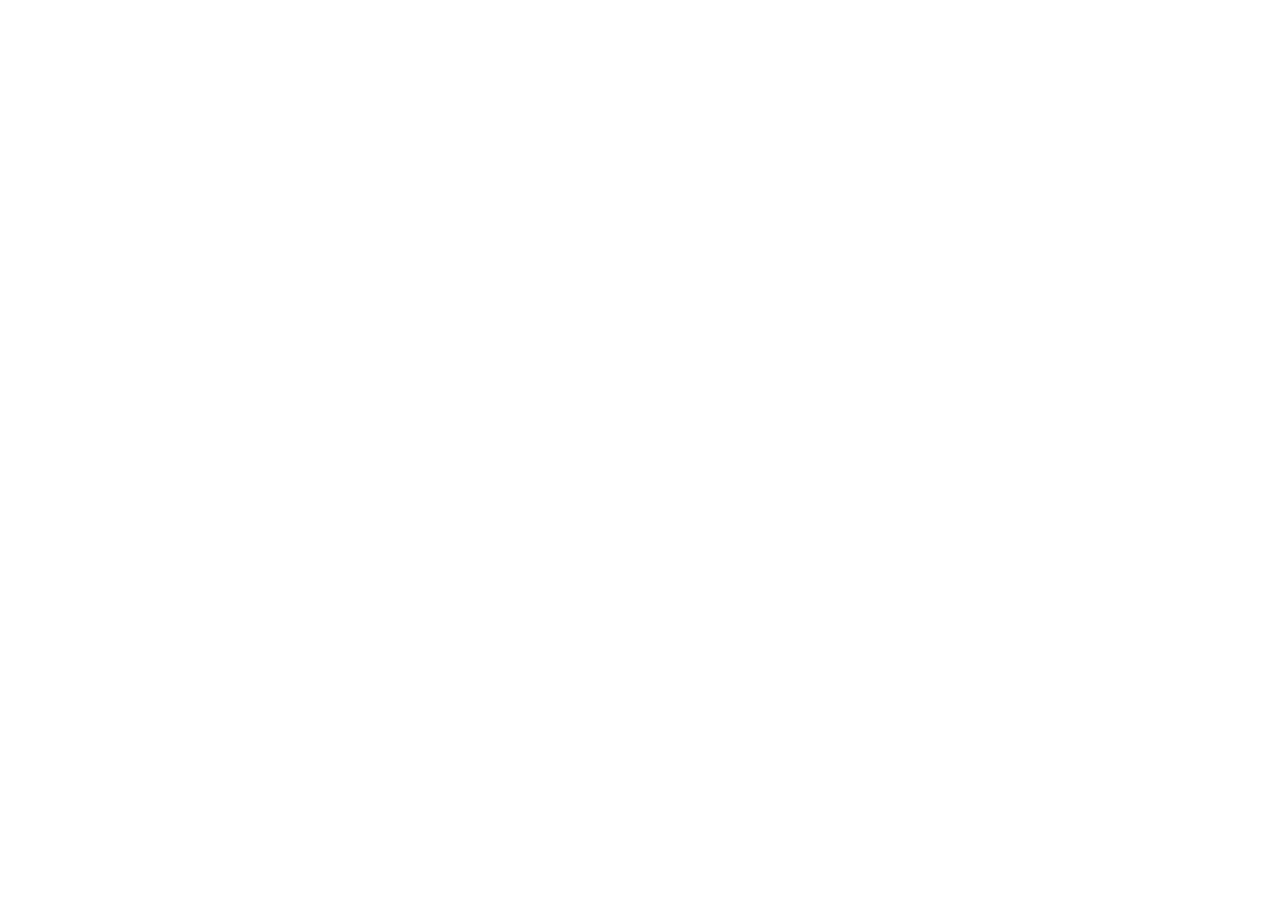
==== index.html @ 58d66c74 "created index and style.css" ====
<!DOCTYPE html>
<html lang="en">
<head>
    <meta charset="UTF-8">
    <meta name="viewport" content="width=device-width, initial-scale=1.0">
    <title>Restaurang Savoy Malmlö</title>
    <link rel="stylesheet" href="style/style.css">
</head>
<body>
    
</body>
</html>
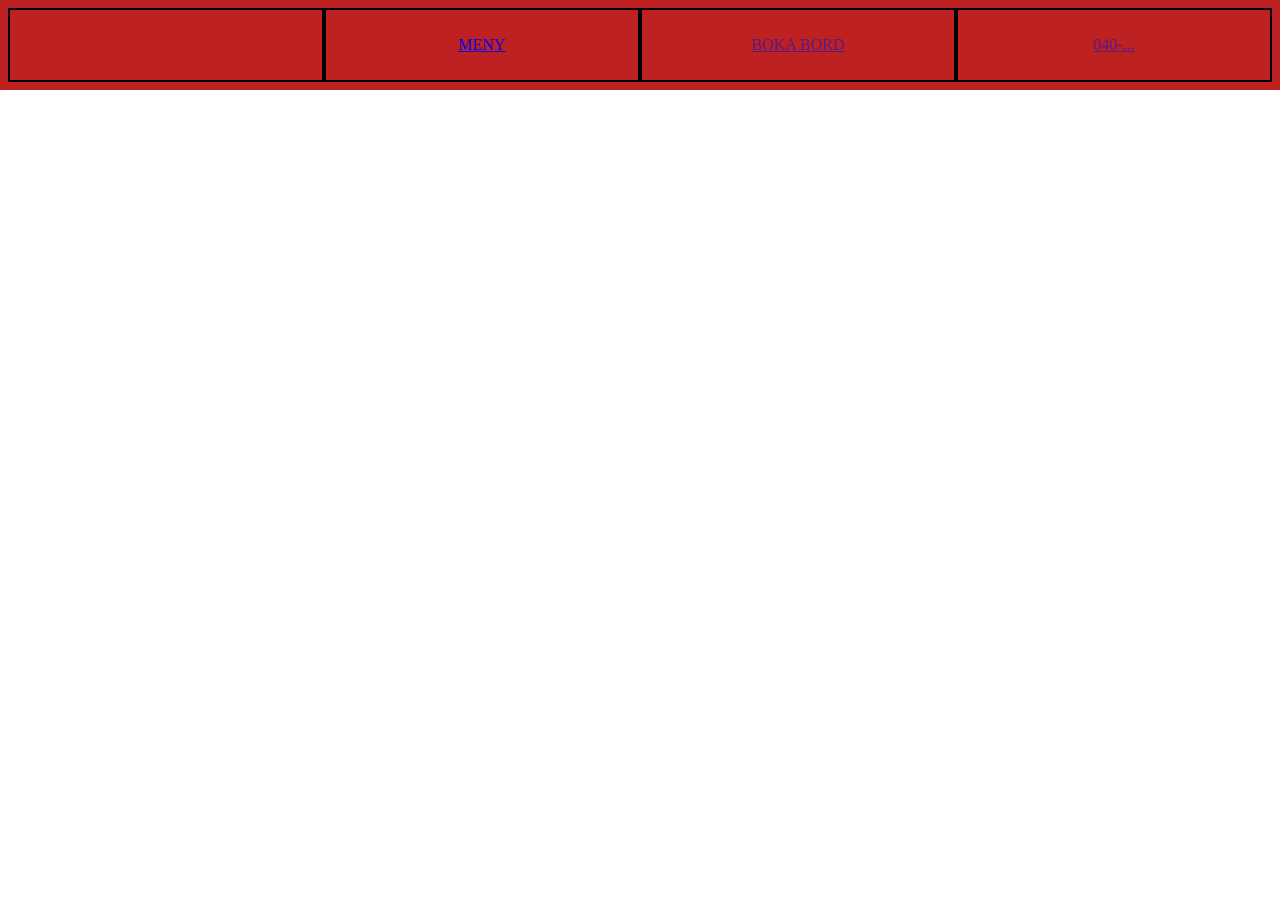
==== commit a54273aa: "made navbar" ====
--- a/index.html
+++ b/index.html
@@ -3,10 +3,21 @@
 <head>
     <meta charset="UTF-8">
     <meta name="viewport" content="width=device-width, initial-scale=1.0">
-    <title>Restaurang Savoy Malmlö</title>
+    <title>Restaurang Savoy i Malmlö</title>
     <link rel="stylesheet" href="style/style.css">
 </head>
 <body>
-    
+    <nav>
+            <img id="nav-image" src="//unsplash.it/100/100" alt="">
+            <a id="nav-menu" href="#">MENY</a>
+            <a class="nav-button" href="">BOKA BORD</a>
+            <a class="nav-button" href="">040-...</a>
+    </nav>
+    <main id="homepage-main">
+
+    </main>
+    <footer>
+
+    </footer>
 </body>
 </html>
--- a/style/style.css
+++ b/style/style.css
@@ -0,0 +1,37 @@
+:root {
+    --theme-color-0: rgb(189, 33, 33);
+    --theme-color-1: rgb(254, 144, 111);
+    --theme-color-2: rgb(255, 196, 0);
+    --theme-color-3: rgb(255, 235, 235);
+    --theme-color-4: gray;
+}
+
+* {
+    margin: 0;
+    padding: 0;
+    box-sizing: border-box;
+}
+
+nav {
+    display: flex;
+    flex-direction: row;
+    background-color: var(--theme-color-0);
+    height: 10vh;
+    width: 100vw;
+    padding: .5em;
+}
+
+#nav-image, #nav-menu, .nav-button {
+    border: 2px solid black;
+    flex: 1 1 0;
+}
+
+#nav-menu, .nav-button {
+    text-align: center;
+    align-content: center;
+    font-style: none;
+}
+
+
+
+
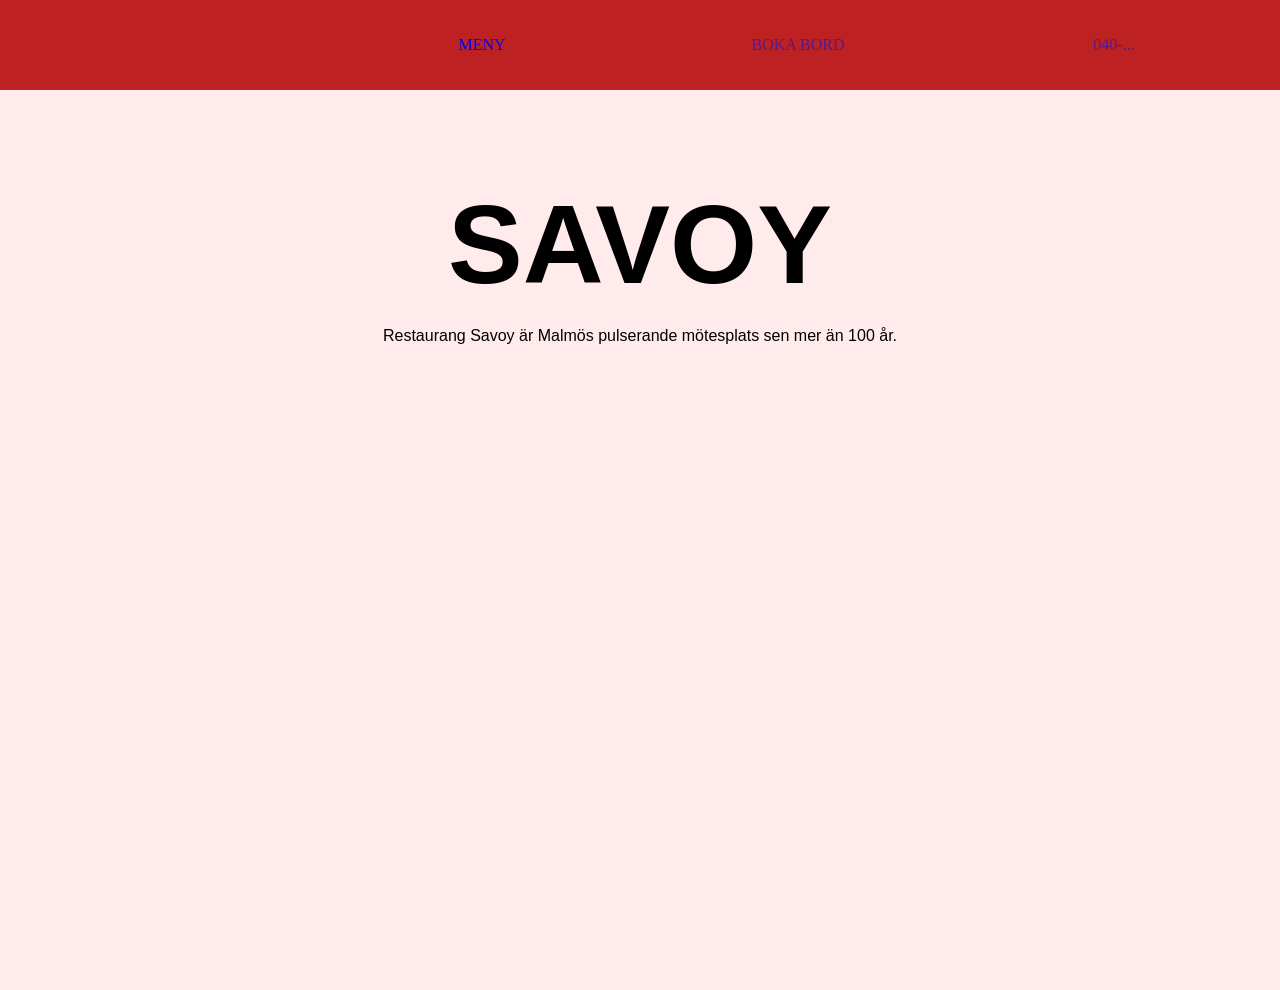
==== commit a932a1cc: "added main to homepage with styled text" ====
--- a/index.html
+++ b/index.html
@@ -8,12 +8,15 @@
 </head>
 <body>
     <nav>
-            <img id="nav-image" src="//unsplash.it/100/100" alt="">
+            <a id="nav-image" href="#"><img  src="//unsplash.it/100/40" alt=""></a>
             <a id="nav-menu" href="#">MENY</a>
             <a class="nav-button" href="">BOKA BORD</a>
             <a class="nav-button" href="">040-...</a>
     </nav>
     <main id="homepage-main">
+        <h1>SAVOY</h1>
+        <p>Restaurang Savoy är Malmös pulserande mötesplats sen mer än 100 år.</p>
+        
 
     </main>
     <footer>
--- a/style/style.css
+++ b/style/style.css
@@ -22,16 +22,32 @@
 }
 
 #nav-image, #nav-menu, .nav-button {
-    border: 2px solid black;
+    /* border: 2px solid black; */
     flex: 1 1 0;
 }
 
 #nav-menu, .nav-button {
     text-align: center;
     align-content: center;
-    font-style: none;
+    text-decoration: none;
 }
 
+main {
+    width: 100vw;
+    min-height: 100vh;
+    background-color: var(--theme-color-3);
+}
 
+#homepage-main h1 {
+    font-family: 'Franklin Gothic Medium', 'Arial Narrow', Arial, sans-serif;
+    font-size: 7rem;
+    padding: 10vh 0 2vh 0;
+    text-align: center;
+}
 
-
+#homepage-main p {
+    font-family: 'Franklin Gothic Medium', 'Arial Narrow', Arial, sans-serif;
+    font-size: 1rem;
+    padding-inline: 5rem;
+    text-align: center;
+}
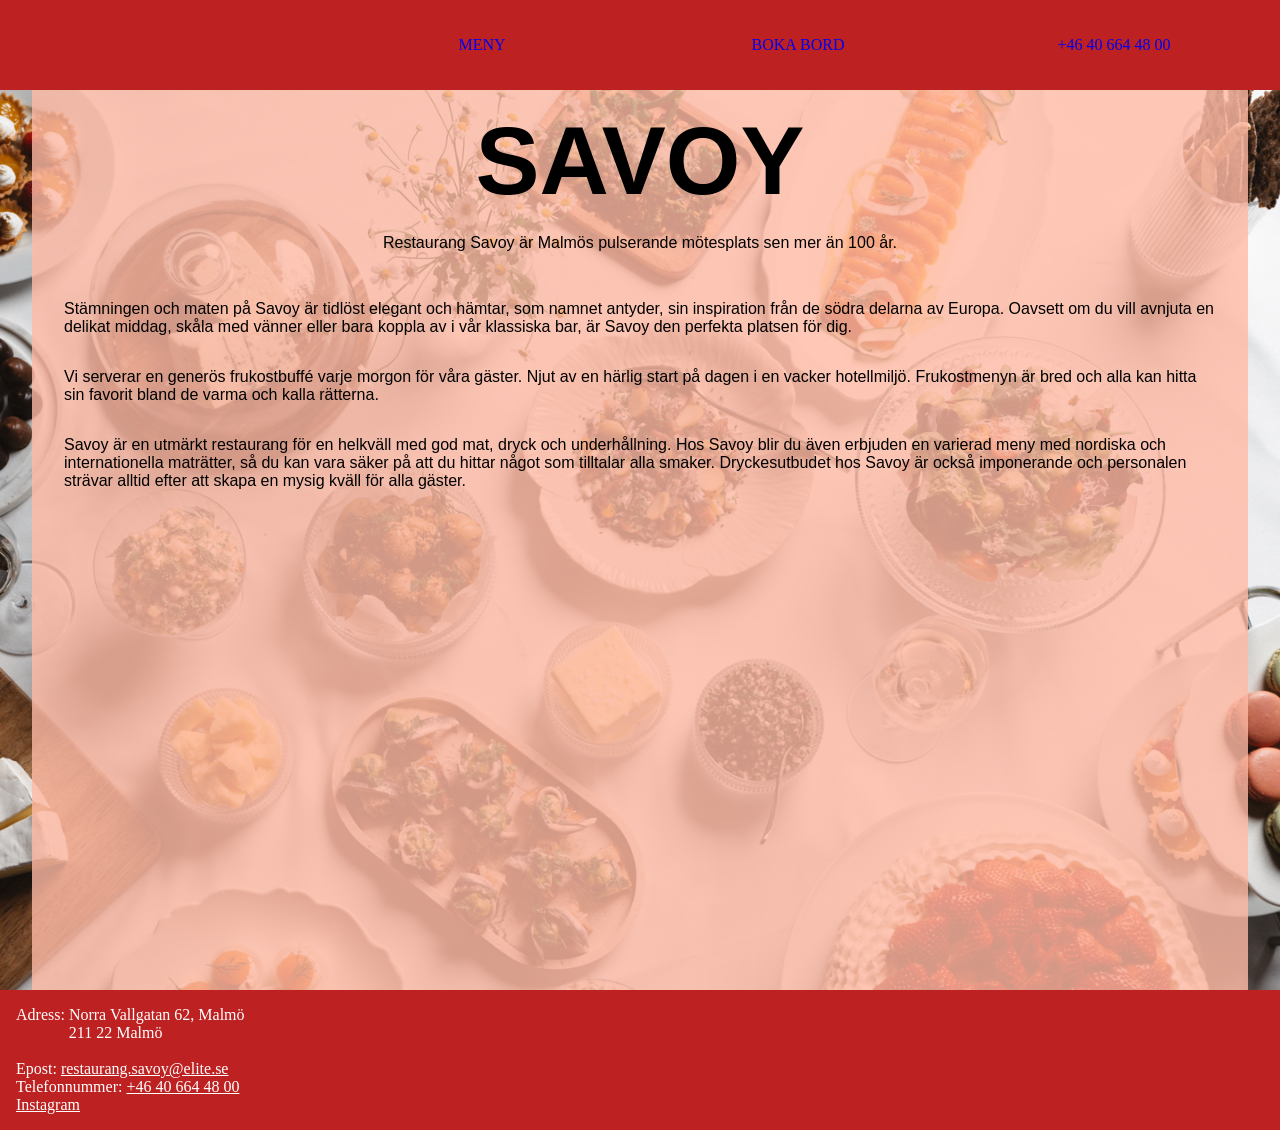
==== commit 2e918d16: "created footer, info, background-image" ====
--- a/index.html
+++ b/index.html
@@ -8,19 +8,32 @@
 </head>
 <body>
     <nav>
-            <a id="nav-image" href="#"><img  src="//unsplash.it/100/40" alt=""></a>
-            <a id="nav-menu" href="#">MENY</a>
-            <a class="nav-button" href="">BOKA BORD</a>
-            <a class="nav-button" href="">040-...</a>
+            <a id="nav-image" href="index.html"><img  src="//unsplash.it/100/40" alt=""></a>
+            <a id="nav-menu" href="menu.html">MENY</a>
+            <a class="nav-button" href="book-a-table.html">BOKA BORD</a>
+            <a class="nav-button" href="tel:+46 40 664 48 00">+46 40 664 48 00</a>
     </nav>
     <main id="homepage-main">
-        <h1>SAVOY</h1>
-        <p>Restaurang Savoy är Malmös pulserande mötesplats sen mer än 100 år.</p>
+
+        <div class="content-div">
+            <h1>SAVOY</h1>
+            <p>Restaurang Savoy är Malmös pulserande mötesplats sen mer än 100 år.</p>
+            
+            <div id="restaurant-info-text">
+                <p>Stämningen och maten på Savoy är tidlöst elegant och hämtar, som namnet antyder, sin inspiration från de södra delarna av Europa. Oavsett om du vill avnjuta en delikat middag, skåla med vänner eller bara koppla av i vår klassiska bar, är Savoy den perfekta platsen för dig.</p>
+                <p>Vi serverar en generös frukostbuffé varje morgon för våra gäster. Njut av en härlig start på dagen i en vacker hotellmiljö. Frukostmenyn är bred och alla kan hitta sin favorit bland de varma och kalla rätterna.</p>
+                <p>Savoy är en utmärkt restaurang för en helkväll med god mat, dryck och underhållning. Hos Savoy blir du även erbjuden en varierad meny med nordiska och internationella maträtter, så du kan vara säker på att du hittar något som tilltalar alla smaker. Dryckesutbudet hos Savoy är också imponerande och personalen strävar alltid efter att skapa en mysig kväll för alla gäster.</p>
         
+            </div>   
+        </div>    
 
     </main>
     <footer>
-
+        <p>Adress: Norra Vallgatan 62, Malmö</p>
+        <p style="padding-left: 3.3em;">211 22 Malmö</p><br>
+        <p>Epost: <a href="mailto:restaurang.savoy@elite.se">restaurang.savoy@elite.se</a></p>
+        <p>Telefonnummer: <a href="tel:+46 40 664 48 00">+46 40 664 48 00</a></p>
+        <p><a href="https://www.instagram.com/savoymalmo/" target="_blank">Instagram</a></p>
     </footer>
 </body>
 </html>
--- a/style/style.css
+++ b/style/style.css
@@ -1,9 +1,14 @@
 :root {
     --theme-color-0: rgb(189, 33, 33);
     --theme-color-1: rgb(254, 144, 111);
+    --opaque-theme-color-1: rgba(255, 187, 166, 0.8);
     --theme-color-2: rgb(255, 196, 0);
     --theme-color-3: rgb(255, 235, 235);
     --theme-color-4: gray;
+    --navbar-height: 10vh;
+    --bar-text-color: white;
+    --theme-font: 'Franklin Gothic Medium', 'Arial Narrow', Arial, sans-serif;
+
 }
 
 * {
@@ -16,7 +21,7 @@
     display: flex;
     flex-direction: row;
     background-color: var(--theme-color-0);
-    height: 10vh;
+    height: var(--navbar-height);
     width: 100vw;
     padding: .5em;
 }
@@ -35,19 +40,47 @@
 main {
     width: 100vw;
     min-height: 100vh;
-    background-color: var(--theme-color-3);
+    background-image: url(/images/restaurang-savoy-small-plates.jpg);
+    background-size: cover;
 }
 
-#homepage-main h1 {
-    font-family: 'Franklin Gothic Medium', 'Arial Narrow', Arial, sans-serif;
-    font-size: 7rem;
-    padding: 10vh 0 2vh 0;
+.content-div > h1 {
+    font-family: var(--theme-font);
+    font-size: 6rem;
+    padding-bottom: 2vh;
     text-align: center;
 }
 
-#homepage-main p {
-    font-family: 'Franklin Gothic Medium', 'Arial Narrow', Arial, sans-serif;
+.content-div > p {
+    font-family: var(--theme-font);
     font-size: 1rem;
     padding-inline: 5rem;
     text-align: center;
 }
+
+.content-div {
+    background-color: var(--opaque-theme-color-1);
+    min-height: 100vh;
+    margin-inline: 2rem;
+    padding: 1rem;
+}
+
+#restaurant-info-text {
+    font-family: var(--theme-font);
+    padding: 1em;
+    margin-block: 1em;
+}
+
+#restaurant-info-text > p {
+    padding-block: 1em;
+}
+
+footer {
+    padding: 1rem;
+    background-color: var(--theme-color-0);
+    color: var(--bar-text-color);
+}
+
+footer a {
+    color: var(--bar-text-color);
+}
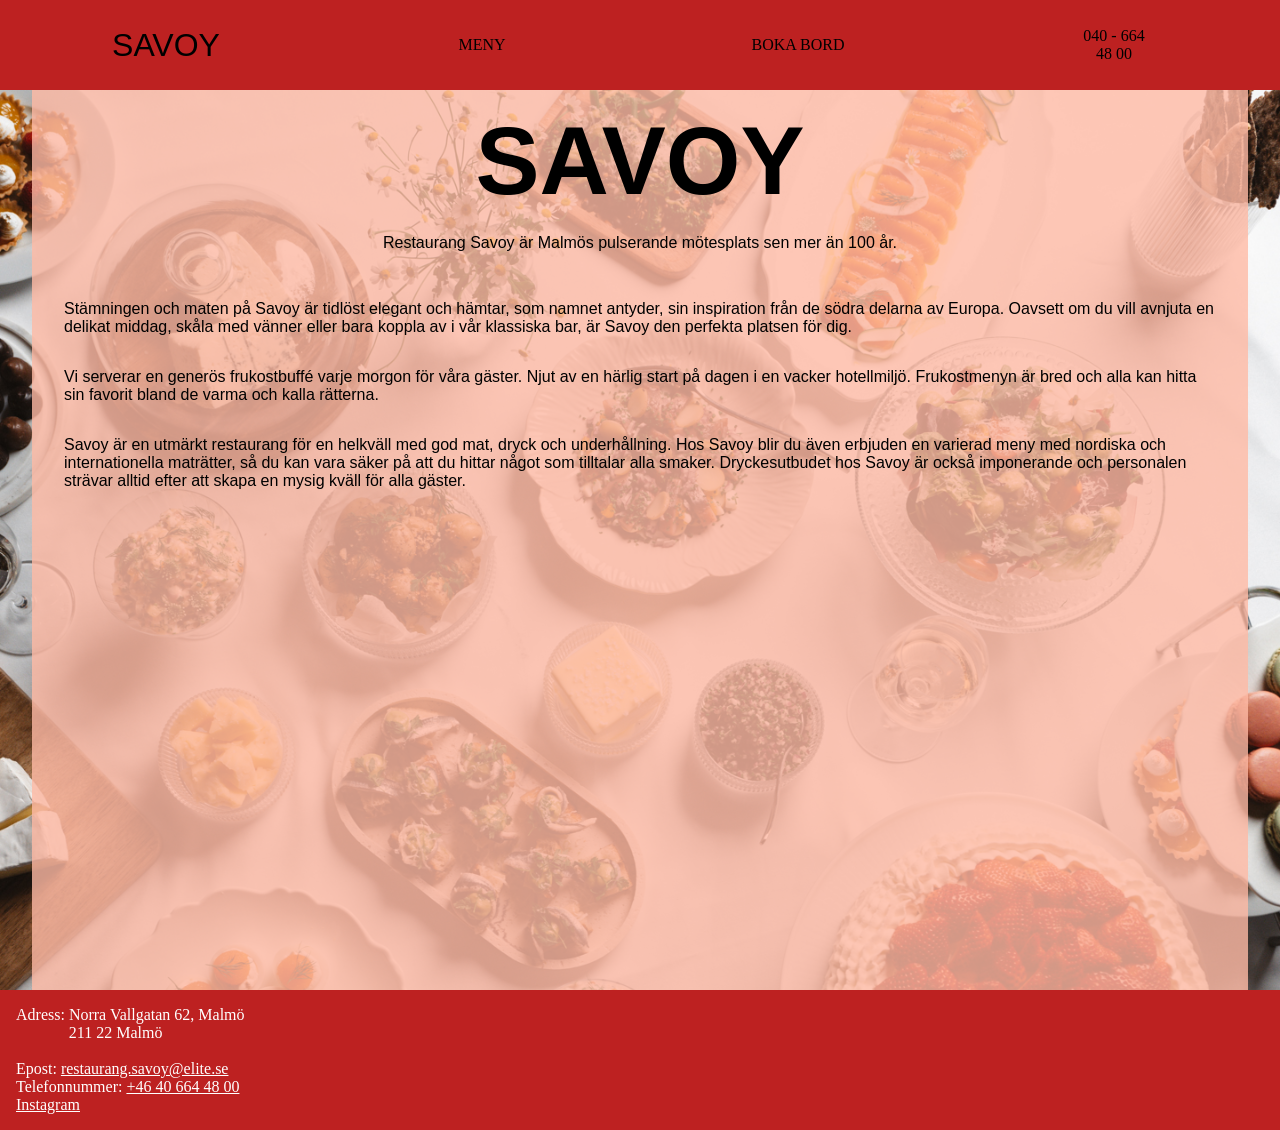
==== commit ea86597b: "created book-a-table page + some nav changes + facivon" ====
--- a/index.html
+++ b/index.html
@@ -3,15 +3,22 @@
 <head>
     <meta charset="UTF-8">
     <meta name="viewport" content="width=device-width, initial-scale=1.0">
+    <meta name="keywords" content="restaurang, malmö, brunch, lunch, middag, klassiska smaker">
     <title>Restaurang Savoy i Malmlö</title>
     <link rel="stylesheet" href="style/style.css">
+    <!-- favicon -->
+    <link rel="icon" type="image/png" href="/favicon/favicon-96x96.png" sizes="96x96" />
+    <link rel="icon" type="image/svg+xml" href="/favicon/favicon.svg" />
+    <link rel="shortcut icon" href="/favicon/favicon.ico" />
+    <link rel="apple-touch-icon" sizes="180x180" href="/favicon/apple-touch-icon.png" />
+    <link rel="manifest" href="/favicon/site.webmanifest" />
 </head>
 <body>
     <nav>
-            <a id="nav-image" href="index.html"><img  src="//unsplash.it/100/40" alt=""></a>
+            <a id="nav-home" href="index.html">SAVOY</a>
             <a id="nav-menu" href="menu.html">MENY</a>
             <a class="nav-button" href="book-a-table.html">BOKA BORD</a>
-            <a class="nav-button" href="tel:+46 40 664 48 00">+46 40 664 48 00</a>
+            <a class="nav-button" href="tel:+46 40 664 48 00">040 - 664 <br>48 00</a>
     </nav>
     <main id="homepage-main">
 
--- a/style/style.css
+++ b/style/style.css
@@ -4,7 +4,7 @@
     --opaque-theme-color-1: rgba(255, 187, 166, 0.8);
     --theme-color-2: rgb(255, 196, 0);
     --theme-color-3: rgb(255, 235, 235);
-    --theme-color-4: gray;
+    --theme-color-4: rgb(0, 0, 0);
     --navbar-height: 10vh;
     --bar-text-color: white;
     --theme-font: 'Franklin Gothic Medium', 'Arial Narrow', Arial, sans-serif;
@@ -26,15 +26,21 @@
     padding: .5em;
 }
 
-#nav-image, #nav-menu, .nav-button {
+#nav-home, #nav-menu, .nav-button {
     /* border: 2px solid black; */
     flex: 1 1 0;
 }
 
-#nav-menu, .nav-button {
+#nav-home, #nav-menu, .nav-button {
     text-align: center;
     align-content: center;
     text-decoration: none;
+    color: var(--theme-color-4);
+}
+
+#nav-home {
+    font-family: var(--theme-font);
+    font-size: 2rem;
 }
 
 main {
@@ -42,6 +48,13 @@
     min-height: 100vh;
     background-image: url(/images/restaurang-savoy-small-plates.jpg);
     background-size: cover;
+}
+
+.content-div {
+    background-color: var(--opaque-theme-color-1);
+    min-height: 100vh;
+    margin-inline: 2rem;
+    padding: 1rem;
 }
 
 .content-div > h1 {
@@ -56,13 +69,6 @@
     font-size: 1rem;
     padding-inline: 5rem;
     text-align: center;
-}
-
-.content-div {
-    background-color: var(--opaque-theme-color-1);
-    min-height: 100vh;
-    margin-inline: 2rem;
-    padding: 1rem;
 }
 
 #restaurant-info-text {
@@ -84,3 +90,64 @@
 footer a {
     color: var(--bar-text-color);
 }
+
+
+
+
+/* menu page */
+
+#menu-container {
+    display: grid;
+    grid-template-columns: 1fr 1fr;
+    grid-auto-rows:6vh;
+    grid-template-areas: 
+        "box-0 box-0"
+        "box-1a box-1b"        
+        "box-1a box-1b"
+        "box-2a box-2b"
+        "box-2a box-2b"
+        "box-3a box-3b"
+        "box-3a box-3b"
+        "box-4a box-4b"
+        "box-4a box-4b"
+        "box-5a box-5b"
+        "box-5a box-5b";
+    gap: 1em;
+}
+
+h2{
+    font-family: var(--theme-font);
+    font-size: 5rem;
+    text-align: center;
+    align-self: center;
+    padding-bottom: .1em;
+}
+.menu-item {
+    justify-content: center;
+    align-items: center;
+    overflow: hidden;
+}
+
+
+.menu-item img {
+    width: 100%;
+    height: 100%;
+    object-fit: cover;
+}
+
+.menu-item p {
+    font-size: .8rem;
+}
+
+/* boka bord */
+
+form {
+    display: flex;
+    flex-direction: column;
+    margin-top: 3rem;
+    width: 70%;
+    background-color: var(--theme-color-1);
+    justify-self: center;
+    padding: 1rem;
+    border-radius: 1rem;
+}
